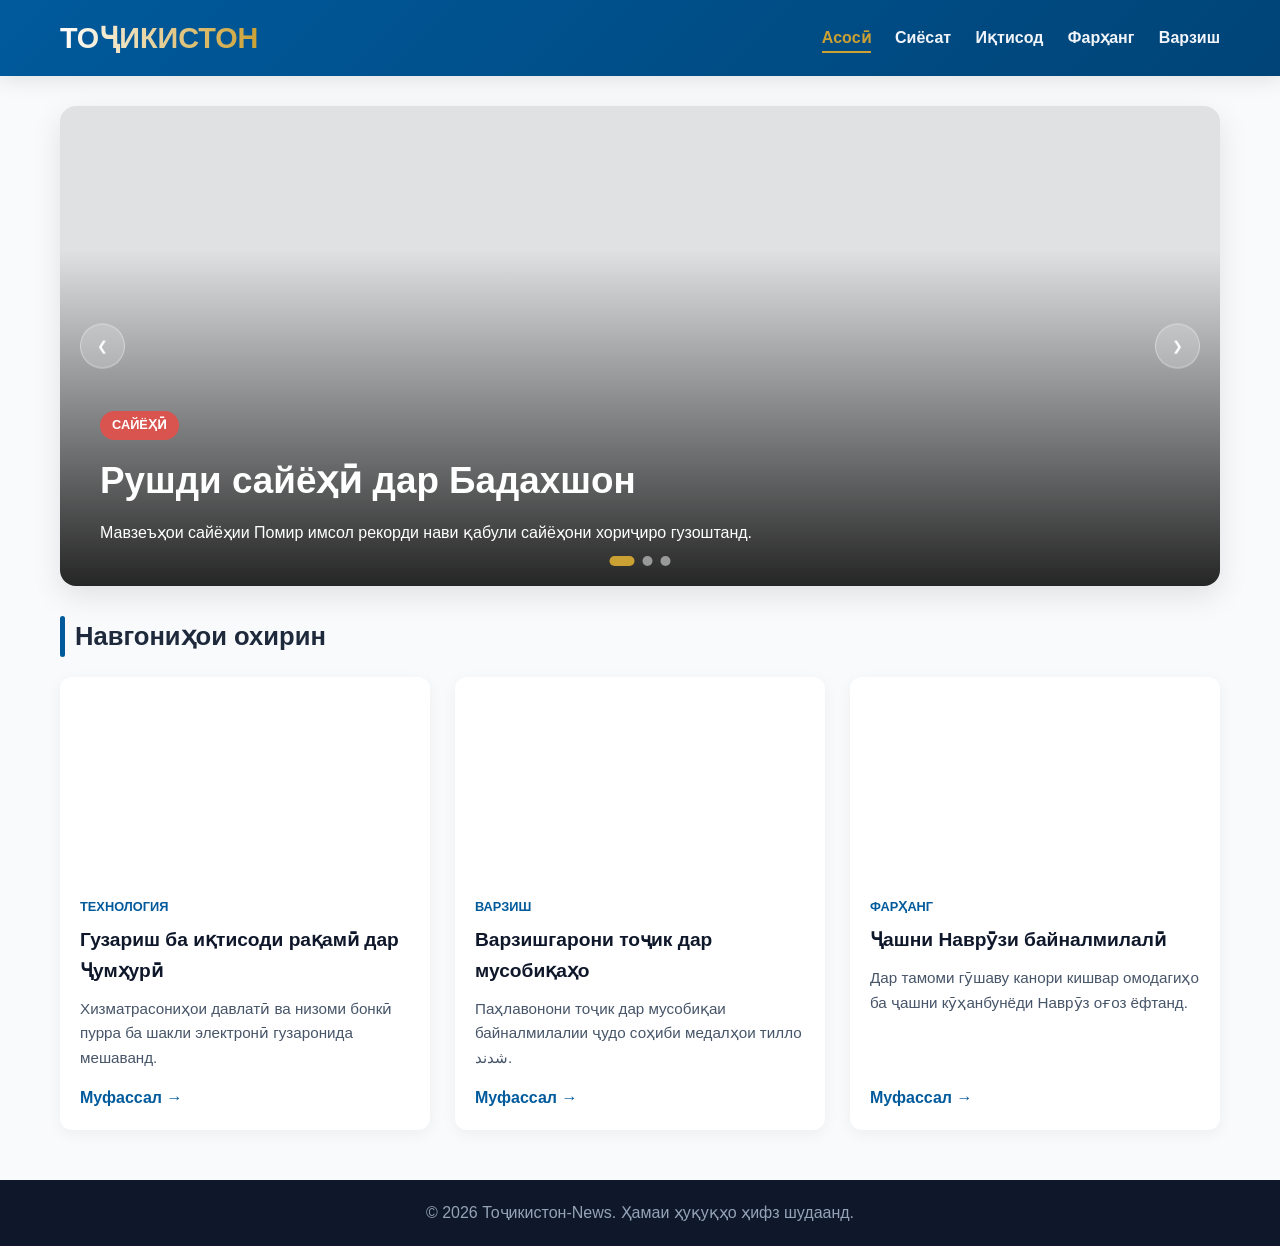
==== najib/najib.html @ fed87aa8 "coment" ====
<!DOCTYPE html>
<html lang="tg">
<head>
    <meta charset="UTF-8">
    <meta name="viewport" content="width=device-width, initial-scale=1.0">
    <title>Ахбори Тоҷикистон | Навгониҳои муосир</title>
    <link rel="stylesheet" href="najib.css">
</head>
<body>

    <header>
        <div class="container header-wrapper">
            <div class="logo">
                <h1>ТОҶИКИСТОН</h1>
            </div>
            <nav>
                <a href="#" class="active">Асосӣ</a>
                <a href="#">Сиёсат</a>
                <a href="#">Иқтисод</a>
                <a href="#">Фарҳанг</a>
                <a href="#">Варзиш</a>
            </nav>
        </div>
    </header>

    <div class="container">
        
        <div class="slider-container">
            <div class="slides">
                <div class="slide active" style="background-image: url('https://images.unsplash.com/photo-1583212292454-1fe6229603b7?auto=format&fit=crop&w=1200&q=80');">
                    <div class="slide-content">
                        <span class="slide-tag">Сайёҳӣ</span>
                        <h2>Рушди сайёҳӣ дар Бадахшон</h2>
                        <p>Мавзеъҳои сайёҳии Помир имсол рекорди нави қабули сайёҳони хориҷиро гузоштанд.</p>
                    </div>
                </div>
                <div class="slide" style="background-image: url('https://images.unsplash.com/photo-1541963463532-d68292c34b19?auto=format&fit=crop&w=1200&q=80');">
                    <div class="slide-content">
                        <span class="slide-tag">Иқтисод</span>
                        <h2>НБО Роғун: Бунёди агрегати навбатӣ</h2>
                        <p>Дар иншооти бузурги аср корҳо бо суръати баланд идома доранд.</p>
                    </div>
                </div>
                <div class="slide" style="background-image: url('https://images.unsplash.com/photo-1507525428034-b723cf961d3e?auto=format&fit=crop&w=1200&q=80');">
                    <div class="slide-content">
                        <span class="slide-tag">Пойтахт</span>
                        <h2>Ободонии пойтахт — Душанбе шаҳри сабз</h2>
                        <p>Дар пойтахт боғҳои нав ва гулгаштҳои муосир барои сокинон дастрас шуданд.</p>
                    </div>
                </div>
            </div>
            
            <button class="slider-btn prev" id="prevBtn">&#10094;</button>
            <button class="slider-btn next" id="nextBtn">&#10095;</button>

            <div class="dots-container" id="dotsContainer"></div>
        </div>

        <h2 class="section-title">Навгониҳои охирин</h2>
        <div class="news-grid">
            
            <div class="news-card">
                <div class="news-img-wrapper">
                    <div class="news-img" style="background-image: url('https://images.unsplash.com/photo-1451187580459-43490279c0fa?auto=format&fit=crop&w=400&q=80');"></div>
                </div>
                <div class="news-info">
                    <span class="news-category">Технология</span>
                    <h3>Гузариш ба иқтисоди рақамӣ дар Ҷумҳурӣ</h3>
                    <p>Хизматрасониҳои давлатӣ ва низоми бонкӣ пурра ба шакли электронӣ гузаронида мешаванд.</p>
                    <span class="read-more" onclick="openNews('Гузариш ба иқтисоди рақамӣ', 'Мувофиқи барномаи нави давлатӣ, ҳамаи сохторҳои давлатии Тоҷикистон ба низоми ягонаи рақамӣ пайваст карда мешаванд. Ин имкон медиҳад, ки навбатпойиҳо ва бюрократия аз байн бурда шавад.')">Муфассал &rarr;</span>
                </div>
            </div>

            <div class="news-card">
                <div class="news-img-wrapper">
                    <div class="news-img" style="background-image: url('https://images.unsplash.com/photo-1517649763962-0c623066013b?auto=format&fit=crop&w=400&q=80');"></div>
                </div>
                <div class="news-info">
                    <span class="news-category">Варзиш</span>
                    <h3>Варзишгарони тоҷик дар мусобиқаҳо</h3>
                    <p>Паҳлавонони тоҷик дар мусобиқаи байналмилалии ҷудо соҳиби медалҳои тилло شدند.</p>
                    <span class="read-more" onclick="openNews('Ғалабаи Варзишгарон', 'Ҷудокорони машҳури кишвар дар мусобиқаи охирини Гран-При шарафи Тоҷикистонро ҳимоя کرده, ду медали тилло ва як биринҷӣ ба даст оварданд.')">Муфассал &rarr;</span>
                </div>
            </div>

            <div class="news-card">
                <div class="news-img-wrapper">
                    <div class="news-img" style="background-image: url('https://images.unsplash.com/photo-1544644181-1484b3fdfc62?auto=format&fit=crop&w=400&q=80');"></div>
                </div>
                <div class="news-info">
                    <span class="news-category">Фарҳанг</span>
                    <h3>Ҷашни Наврӯзи байналмилалӣ</h3>
                    <p>Дар тамоми гӯшаву канори кишвар омодагиҳо ба ҷашни кӯҳанбунёди Наврӯз оғоз ёфтанд.</p>
                    <span class="read-more" onclick="openNews('Ҷашни Наврӯз', 'Имсол ҷашни Наврӯз дар сатҳи байналмилалӣ баргузор мегардад. Меҳмонон аз зиёда аз 20 давлати ҷаҳон барои тамошои сунатҳои миллии мо ба Тоҷикистон ташриф меоранд.')">Муфассал &rarr;</span>
                </div>
            </div>

        </div>
    </div>

    <div class="popup-overlay" id="popupOverlay">
        <div class="popup-box" id="popupBox">
            <span class="popup-close" id="closePopupBtn">&times;</span>
            <h2 id="popupTitle">Обуна ба ахбор!</h2>
            <div id="popupContent">
                </div>
        </div>
    </div>

    <footer>
        <div class="container">
            <p>&copy; 2026 Тоҷикистон-News. Ҳамаи ҳуқуқҳо ҳифз шудаанд.</p>
        </div>
    </footer>

    <script src="najib.js"></script>
</body>
</html>
---- najib/najib.css ----
/* --- СТИЛҲОИ УМУМИӢ --- */
* {
    margin: 0;
    padding: 0;
    box-sizing: border-box;
    font-family: 'Segoe UI', -apple-system, sans-serif;
}

body {
    background-color: #f8fafc;
    color: #1e293b;
    line-height: 1.6;
}

.container {
    max-width: 1200px;
    margin: 0 auto;
    padding: 0 20px;
}

/* --- САРЛАВҲА (HEADER) --- */
header {
    background: linear-gradient(135deg, #005a9c 0%, #004477 100%);
    color: white;
    padding: 15px 0;
    position: sticky;
    top: 0;
    z-index: 1000;
    box-shadow: 0 4px 20px rgba(0, 0, 0, 0.1);
}

.header-wrapper {
    display: flex;
    justify-content: space-between;
    align-items: center;
    flex-wrap: wrap;
}

.logo h1 {
    font-size: 1.8rem;
    font-weight: 800;
    background: linear-gradient(to right, #ffffff, #cca133);
    -webkit-background-clip: text;
    -webkit-text-fill-color: transparent;
}

nav a {
    color: #f1f5f9;
    text-decoration: none;
    margin-left: 20px;
    font-weight: 600;
    transition: all 0.3s ease;
    padding-bottom: 5px;
    border-bottom: 2px solid transparent;
}

nav a:hover, nav a.active {
    color: #cca133;
    border-bottom: 2px solid #cca133;
}

/* --- СЛАЙДЕРИ ПУРРАРАВНАҚ --- */
.slider-container {
    position: relative;
    width: 100%;
    height: 480px;
    overflow: hidden;
    border-radius: 16px;
    box-shadow: 0 10px 30px rgba(0, 0, 0, 0.1);
    margin: 30px 0;
}

.slides {
    display: flex;
    width: 100%;
    height: 100%;
}

.slide {
    min-width: 100%;
    height: 100%;
    position: relative;
    background-size: cover;
    background-position: center;
    display: none;
    animation: fadeEffect 0.8s ease-in-out;
}

.slide.active {
    display: block;
}

@keyframes fadeEffect {
    from { opacity: 0.5; }
    to { opacity: 1; }
}

.slide::before {
    content: '';
    position: absolute;
    top: 0; left: 0; width: 100%; height: 100%;
    background: linear-gradient(to top, rgba(0,0,0,0.85) 0%, rgba(0,0,0,0.1) 70%);
}

.slide-content {
    position: absolute;
    bottom: 0; left: 0; right: 0;
    color: white;
    padding: 40px;
}

.slide-tag {
    background-color: #d9534f;
    padding: 4px 12px;
    border-radius: 20px;
    font-size: 0.8rem;
    font-weight: bold;
    text-transform: uppercase;
    display: inline-block;
    margin-bottom: 12px;
}

.slide-content h2 {
    font-size: 2.3rem;
    margin-bottom: 10px;
    font-weight: 700;
}

/* Тугмаҳои Слайдер */
.slider-btn {
    position: absolute;
    top: 50%; transform: translateY(-50%);
    background: rgba(255, 255, 255, 0.2);
    backdrop-filter: blur(5px);
    color: white;
    border: 1px solid rgba(255,255,255,0.4);
    width: 45px; height: 45px;
    cursor: pointer;
    border-radius: 50%;
    display: flex; justify-content: center; align-items: center;
    transition: all 0.3s;
    z-index: 10;
}

.slider-btn:hover {
    background: #cca133;
    border-color: #cca133;
}

.prev { left: 20px; }
.next { right: 20px; }

.dots-container {
    position: absolute;
    bottom: 20px; left: 50%;
    transform: translateX(-50%);
    display: flex; gap: 8px;
    z-index: 10;
}

.dot {
    width: 10px; height: 10px;
    background: rgba(255,255,255,0.5);
    border-radius: 50%;
    cursor: pointer;
    transition: all 0.3s;
}

.dot.active {
    background: #cca133;
    width: 25px;
    border-radius: 10px;
}

/* --- КОРТҲОИ ХАБАРӢ (GRID) --- */
.section-title {
    font-size: 1.6rem;
    margin: 30px 0 20px 0;
    position: relative;
    padding-left: 15px;
}

.section-title::before {
    content: '';
    position: absolute;
    left: 0; top: 0; bottom: 0; width: 5px;
    background: #005a9c;
    border-radius: 3px;
}

.news-grid {
    display: grid;
    grid-template-columns: repeat(auto-fit, minmax(300px, 1fr));
    gap: 25px;
}

.news-card {
    background: white;
    border-radius: 12px;
    overflow: hidden;
    box-shadow: 0 4px 15px rgba(0,0,0,0.05);
    transition: transform 0.3s ease, box-shadow 0.3s ease;
    display: flex;
    flex-direction: column;
}

.news-card:hover {
    transform: translateY(-5px);
    box-shadow: 0 15px 30px rgba(0,0,0,0.1);
}

.news-img-wrapper { overflow: hidden; }

.news-img {
    width: 100%; height: 200px;
    background-size: cover;
    background-position: center;
    transition: transform 0.4s ease;
}

.news-card:hover .news-img { transform: scale(1.04); }

.news-info {
    padding: 20px;
    display: flex;
    flex-direction: column;
    flex-grow: 1;
}

.news-category {
    color: #005a9c;
    font-size: 0.8rem;
    font-weight: 700;
    text-transform: uppercase;
    margin-bottom: 8px;
}

.news-info h3 {
    font-size: 1.2rem;
    margin-bottom: 10px;
    color: #0f172a;
}

.news-info p {
    color: #475569;
    font-size: 0.95rem;
    margin-bottom: 15px;
    flex-grow: 1;
}

.read-more {
    color: #005a9c;
    font-weight: 700;
    cursor: pointer;
    text-decoration: none;
}

.read-more:hover { color: #cca133; }

/* --- ПОП-АП (МОДАЛӢ) --- */
.popup-overlay {
    position: fixed;
    top: 0; left: 0; width: 100%; height: 100%;
    background: rgba(15, 23, 42, 0.6);
    backdrop-filter: blur(4px);
    display: flex; justify-content: center; align-items: center;
    z-index: 2000;
    opacity: 0; pointer-events: none;
    transition: opacity 0.4s ease;
}

.popup-overlay.active {
    opacity: 1; pointer-events: auto;
}

.popup-box {
    background: white;
    padding: 35px;
    border-radius: 16px;
    max-width: 500px; width: 90%;
    text-align: center;
    position: relative;
    transform: translateY(-20px);
    transition: transform 0.4s ease;
}

.popup-overlay.active .popup-box { transform: translateY(0); }

.popup-close {
    position: absolute;
    top: 15px; right: 20px;
    font-size: 1.8rem; cursor: pointer;
    color: #94a3b8;
}

.popup-box h2 { margin-bottom: 15px; color: #005a9c; }

/* --- ПОЁНВАРҚ (FOOTER) --- */
footer {
    background: #0f172a;
    color: #94a3b8;
    text-align: center;
    padding: 20px 0;
    margin-top: 50px;
}

@media (max-width: 768px) {
    .header-wrapper { flex-direction: column; gap: 10px; }
    .slider-container { height: 320px; }
    .slide-content h2 { font-size: 1.5rem; }
}
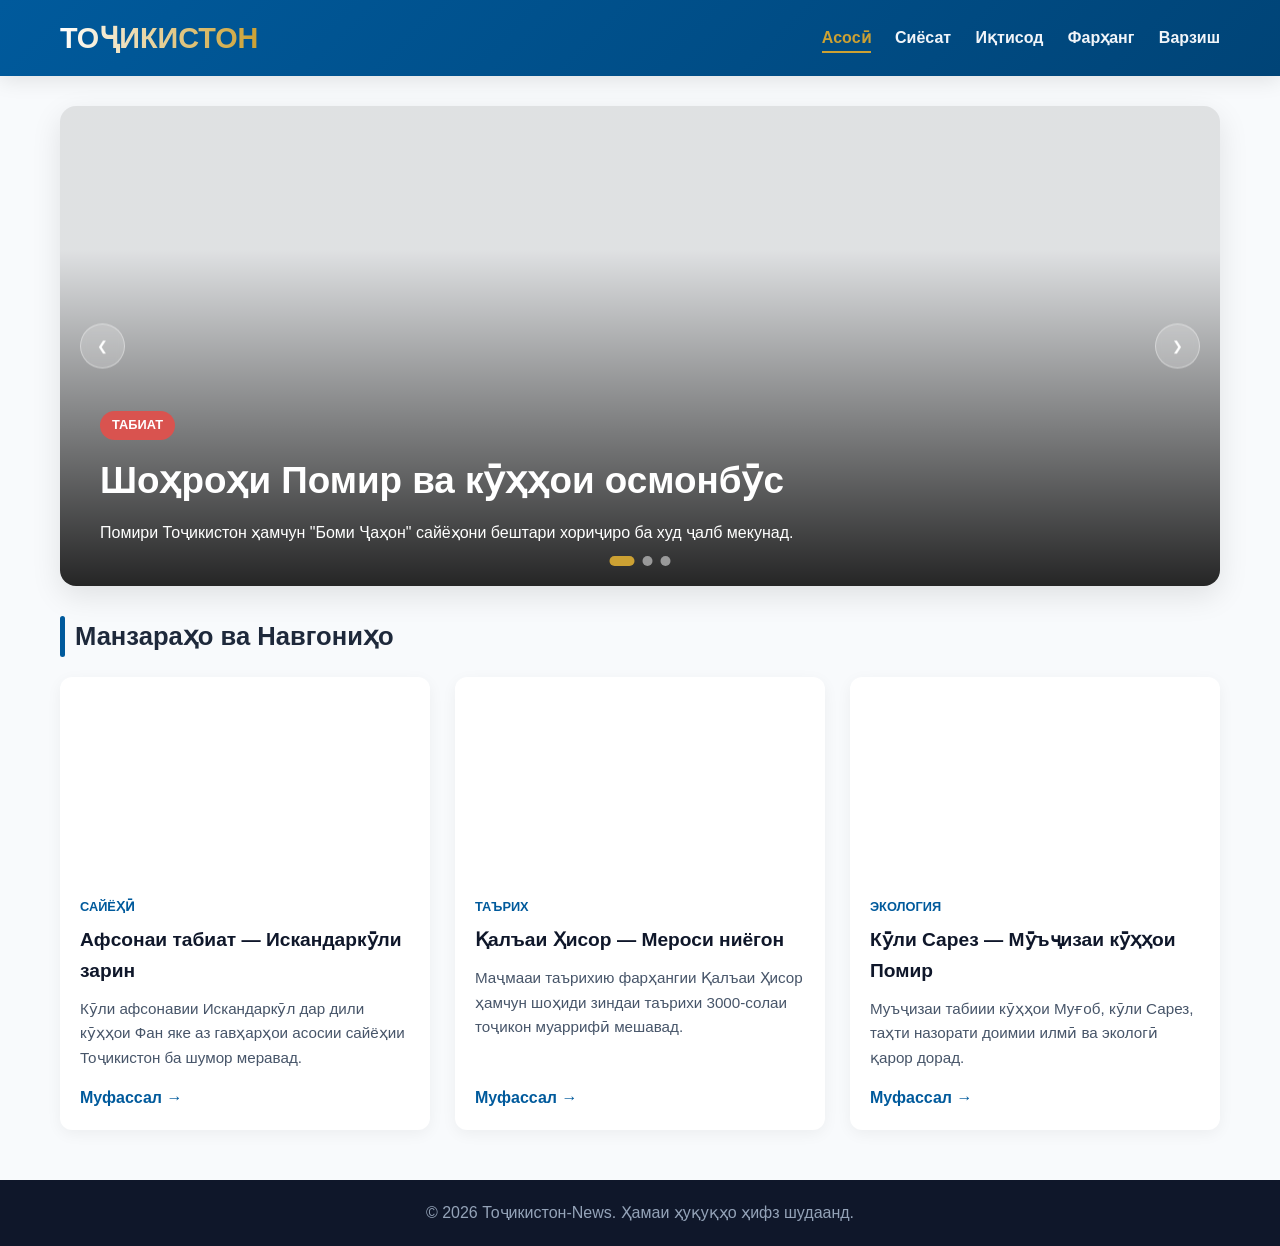
==== commit 9b4acfba: "coment" ====
--- a/najib/najib.html
+++ b/najib/najib.html
@@ -4,10 +4,12 @@
     <meta charset="UTF-8">
     <meta name="viewport" content="width=device-width, initial-scale=1.0">
     <title>Ахбори Тоҷикистон | Навгониҳои муосир</title>
+    <!-- Пайваст кардани файли CSS -->
     <link rel="stylesheet" href="najib.css">
 </head>
 <body>
 
+    <!-- САРЛАВҲА -->
     <header>
         <div class="container header-wrapper">
             <div class="logo">
@@ -25,85 +27,95 @@
 
     <div class="container">
         
+        <!-- СЛАЙДЕРИ ЗАМОНАВӢ -->
         <div class="slider-container">
             <div class="slides">
-                <div class="slide active" style="background-image: url('https://images.unsplash.com/photo-1583212292454-1fe6229603b7?auto=format&fit=crop&w=1200&q=80');">
+                <!-- Слайди 1: Кӯҳҳои Помир -->
+                <div class="slide active slide-pamir">
                     <div class="slide-content">
-                        <span class="slide-tag">Сайёҳӣ</span>
-                        <h2>Рушди сайёҳӣ дар Бадахшон</h2>
-                        <p>Мавзеъҳои сайёҳии Помир имсол рекорди нави қабули сайёҳони хориҷиро гузоштанд.</p>
+                        <span class="slide-tag">Табиат</span>
+                        <h2>Шоҳроҳи Помир ва кӯҳҳои осмонбӯс</h2>
+                        <p>Помири Тоҷикистон ҳамчун "Боми Ҷаҳон" сайёҳони бештари хориҷиро ба худ ҷалб мекунад.</p>
                     </div>
                 </div>
-                <div class="slide" style="background-image: url('https://images.unsplash.com/photo-1541963463532-d68292c34b19?auto=format&fit=crop&w=1200&q=80');">
+                <!-- Слайди 2: Душанбе -->
+                <div class="slide slide-dushanbe">
+                    <div class="slide-content">
+                        <span class="slide-tag">Пойтахт</span>
+                        <h2>Майдони Истиқлол ва зебоиҳои Душанбе</h2>
+                        <p>Пойтахти кишвар, шаҳри Душанбе, бо боғҳои сабз ва фаввораҳои муосираш шабона ҷилвагари дигар дорад.</p>
+                    </div>
+                </div>
+                <!-- Слайди 3: Роғун -->
+                <div class="slide slide-rogun">
                     <div class="slide-content">
                         <span class="slide-tag">Иқтисод</span>
-                        <h2>НБО Роғун: Бунёди агрегати навбатӣ</h2>
-                        <p>Дар иншооти бузурги аср корҳо бо суръати баланд идома доранд.</p>
-                    </div>
-                </div>
-                <div class="slide" style="background-image: url('https://images.unsplash.com/photo-1507525428034-b723cf961d3e?auto=format&fit=crop&w=1200&q=80');">
-                    <div class="slide-content">
-                        <span class="slide-tag">Пойтахт</span>
-                        <h2>Ободонии пойтахт — Душанбе шаҳри сабз</h2>
-                        <p>Дар пойтахт боғҳои нав ва гулгаштҳои муосир барои сокинон дастрас шуданд.</p>
+                        <h2>НБО Роғун — Нури Тоҷикистон</h2>
+                        <p>Бунёди иншооти бузурги аср ва марҳилаҳои нави сохтмони агрегатҳо бо суръат идома дорад.</p>
                     </div>
                 </div>
             </div>
             
+            <!-- Тугмаҳои идоракунии слайдер -->
             <button class="slider-btn prev" id="prevBtn">&#10094;</button>
             <button class="slider-btn next" id="nextBtn">&#10095;</button>
 
+            <!-- Нуқтаҳо (Dots) -->
             <div class="dots-container" id="dotsContainer"></div>
         </div>
 
-        <h2 class="section-title">Навгониҳои охирин</h2>
+        <!-- БАХШИ ХАБАРҲО (GRID) -->
+        <h2 class="section-title">Манзараҳо ва Навгониҳо</h2>
         <div class="news-grid">
             
+            <!-- Корти 1: Искандаркӯл -->
             <div class="news-card">
                 <div class="news-img-wrapper">
-                    <div class="news-img" style="background-image: url('https://images.unsplash.com/photo-1451187580459-43490279c0fa?auto=format&fit=crop&w=400&q=80');"></div>
+                    <div class="news-img card-iskanderkul"></div>
                 </div>
                 <div class="news-info">
-                    <span class="news-category">Технология</span>
-                    <h3>Гузариш ба иқтисоди рақамӣ дар Ҷумҳурӣ</h3>
-                    <p>Хизматрасониҳои давлатӣ ва низоми бонкӣ пурра ба шакли электронӣ гузаронида мешаванд.</p>
-                    <span class="read-more" onclick="openNews('Гузариш ба иқтисоди рақамӣ', 'Мувофиқи барномаи нави давлатӣ, ҳамаи сохторҳои давлатии Тоҷикистон ба низоми ягонаи рақамӣ пайваст карда мешаванд. Ин имкон медиҳад, ки навбатпойиҳо ва бюрократия аз байн бурда шавад.')">Муфассал &rarr;</span>
+                    <span class="news-category">Сайёҳӣ</span>
+                    <h3>Афсонаи табиат — Искандаркӯли зарин</h3>
+                    <p>Кӯли афсонавии Искандаркӯл дар дили кӯҳҳои Фан яке аз гавҳарҳои асосии сайёҳии Тоҷикистон ба шумор меравад.</p>
+                    <span class="read-more" onclick="openNews('Искандаркӯли зарин', 'Искандаркӯл дар баландии беш аз 2100 метр аз сатҳи баҳр ҷойгир буда, таърихи қадимӣ ва афсонаҳои ҷолибе дорад. Имсол инфрасохтори атрофи кӯл барои қабули сайёҳон боз ҳам муосиртар карда шуд.')">Муфассал &rarr;</span>
                 </div>
             </div>
 
+            <!-- Корти 2: Қалъаи Ҳисор -->
             <div class="news-card">
                 <div class="news-img-wrapper">
-                    <div class="news-img" style="background-image: url('https://images.unsplash.com/photo-1517649763962-0c623066013b?auto=format&fit=crop&w=400&q=80');"></div>
+                    <div class="news-img card-hisor"></div>
                 </div>
                 <div class="news-info">
-                    <span class="news-category">Варзиш</span>
-                    <h3>Варзишгарони тоҷик дар мусобиқаҳо</h3>
-                    <p>Паҳлавонони тоҷик дар мусобиқаи байналмилалии ҷудо соҳиби медалҳои тилло شدند.</p>
-                    <span class="read-more" onclick="openNews('Ғалабаи Варзишгарон', 'Ҷудокорони машҳури кишвар дар мусобиқаи охирини Гран-При шарафи Тоҷикистонро ҳимоя کرده, ду медали тилло ва як биринҷӣ ба даст оварданд.')">Муфассал &rarr;</span>
+                    <span class="news-category">Таърих</span>
+                    <h3>Қалъаи Ҳисор — Мероси ниёгон</h3>
+                    <p>Маҷмааи таърихию фарҳангии Қалъаи Ҳисор ҳамчун шоҳиди зиндаи таърихи 3000-солаи тоҷикон муаррифӣ мешавад.</p>
+                    <span class="read-more" onclick="openNews('Қалъаи Ҳисор', 'Қалъаи Ҳисор яке аз ёдгориҳои беназири таърихии Тоҷикистон аст. Дар канори он осорхона ва корвонсаройҳои қадимӣ босозӣ шудаанд ва он ба як маркази бузурги сайёҳии фарҳангӣ табдил ёфтааст.')">Муфассал &rarr;</span>
                 </div>
             </div>
 
+            <!-- Корти 3: Сарез -->
             <div class="news-card">
                 <div class="news-img-wrapper">
-                    <div class="news-img" style="background-image: url('https://images.unsplash.com/photo-1544644181-1484b3fdfc62?auto=format&fit=crop&w=400&q=80');"></div>
+                    <div class="news-img card-sarez"></div>
                 </div>
                 <div class="news-info">
-                    <span class="news-category">Фарҳанг</span>
-                    <h3>Ҷашни Наврӯзи байналмилалӣ</h3>
-                    <p>Дар тамоми гӯшаву канори кишвар омодагиҳо ба ҷашни кӯҳанбунёди Наврӯз оғоз ёфтанд.</p>
-                    <span class="read-more" onclick="openNews('Ҷашни Наврӯз', 'Имсол ҷашни Наврӯз дар сатҳи байналмилалӣ баргузор мегардад. Меҳмонон аз зиёда аз 20 давлати ҷаҳон барои тамошои сунатҳои миллии мо ба Тоҷикистон ташриф меоранд.')">Муфассал &rarr;</span>
+                    <span class="news-category">Экология</span>
+                    <h3>Кӯли Сарез — Мӯъҷизаи кӯҳҳои Помир</h3>
+                    <p>Муъҷизаи табиии кӯҳҳои Муғоб, кӯли Сарез, таҳти назорати доимии илмӣ ва экологӣ қарор дорад.</p>
+                    <span class="read-more" onclick="openNews('Кӯли Сарез', 'Кӯли Сарез, ки бо номи "Деви хуфта" низ маъруф аст, соли 1911 дар натиҷаи заминларзаи шадид ба вуҷуд омадааст. Имрӯзҳо амнияти ин ҳавзи бузурги оби ширин тавассути технологияҳои муосири рақамӣ назорат карда мешавад.')">Муфассал &rarr;</span>
                 </div>
             </div>
 
         </div>
     </div>
 
+    <!-- ПОП-АПИ ДИНАМИКӢ -->
     <div class="popup-overlay" id="popupOverlay">
         <div class="popup-box" id="popupBox">
             <span class="popup-close" id="closePopupBtn">&times;</span>
             <h2 id="popupTitle">Обуна ба ахбор!</h2>
-            <div id="popupContent">
-                </div>
+            <div id="popupContent"></div>
         </div>
     </div>
 
@@ -113,6 +125,7 @@
         </div>
     </footer>
 
+    <!-- Пайваст кардани файли JavaScript -->
     <script src="najib.js"></script>
 </body>
 </html>
--- a/najib/najib.css
+++ b/najib/najib.css
@@ -59,7 +59,7 @@
     border-bottom: 2px solid #cca133;
 }
 
-/* --- СЛАЙДЕРИ ПУРРАРАВНАҚ --- */
+/* --- СЛАЙДЕРИ ЗАМОНАВӢ --- */
 .slider-container {
     position: relative;
     width: 100%;
@@ -89,6 +89,11 @@
 .slide.active {
     display: block;
 }
+
+/* СУРАТҲОИ ҲАҚИҚИИ ТОҶИКИСТОН БАРОИ СЛАЙДЕР */
+.slide-pamir { background-image: url('https://images.unsplash.com/photo-1583212292454-1fe6229603b7?auto=format&fit=crop&w=1200&q=80'); }
+.slide-dushanbe { background-image: url('https://images.unsplash.com/photo-1628149455678-16f37bc392f4?auto=format&fit=crop&w=1200&q=80'); }
+.slide-rogun { background-image: url('https://images.unsplash.com/photo-1541963463532-d68292c34b19?auto=format&fit=crop&w=1200&q=80'); }
 
 @keyframes fadeEffect {
     from { opacity: 0.5; }
@@ -218,6 +223,11 @@
     transition: transform 0.4s ease;
 }
 
+/* СУРАТҲОИ ҲАҚИҚӢ БАРОИ КОРТҲО */
+.card-iskanderkul { background-image: url('https://images.unsplash.com/photo-1562016600-ece13e8ba570?auto=format&fit=crop&w=500&q=80'); }
+.card-hisor { background-image: url('https://images.unsplash.com/photo-1528127269322-539801943592?auto=format&fit=crop&w=500&q=80'); }
+.card-sarez { background-image: url('https://images.unsplash.com/photo-1464822759023-fed622ff2c3b?auto=format&fit=crop&w=500&q=80'); }
+
 .news-card:hover .news-img { transform: scale(1.04); }
 
 .news-info {
